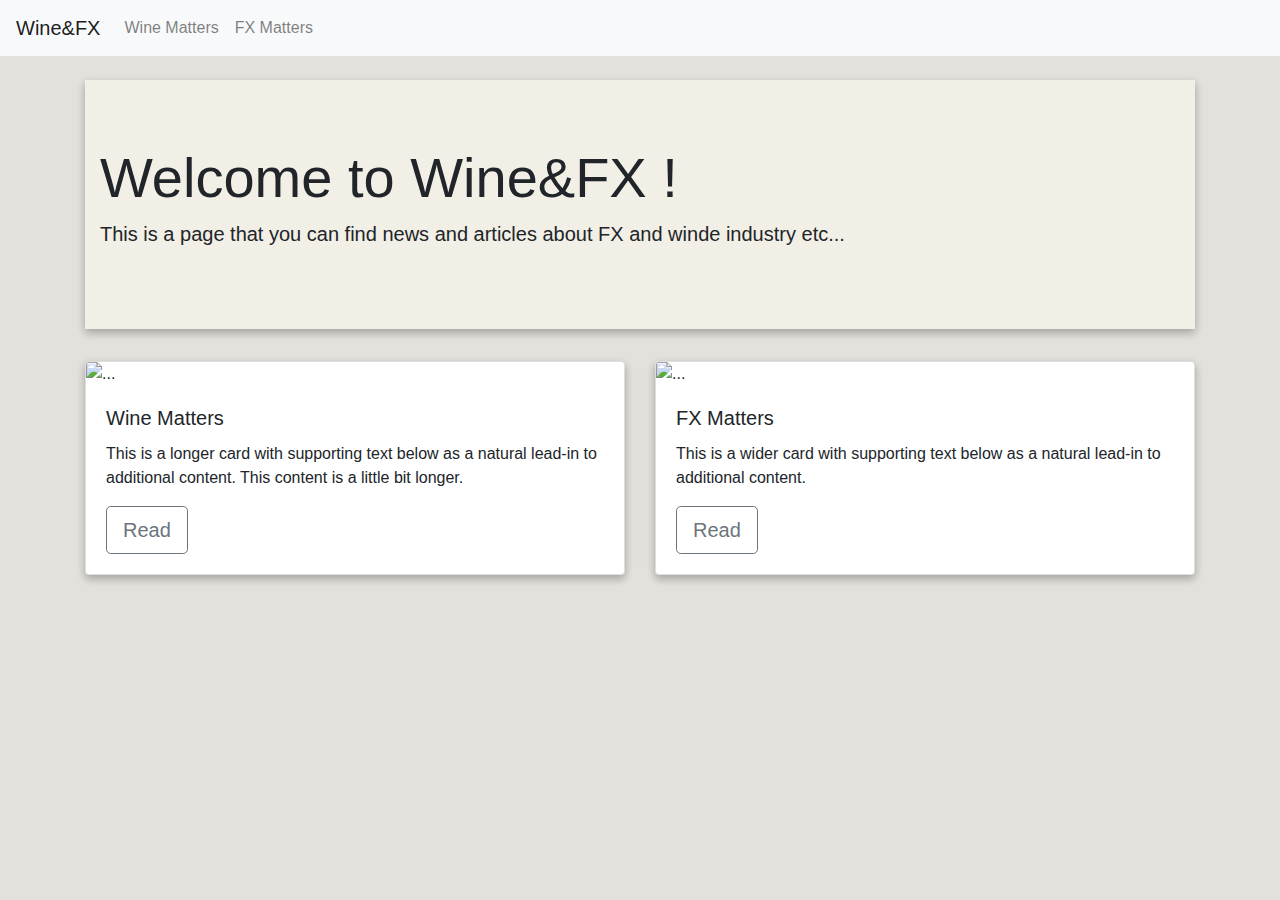
==== index.html @ f540f97a "initial commit" ====
<!DOCTYPE html>
<html lang="en">
  <head>
    <!-- Required meta tags -->
    <meta charset="utf-8" />
    <meta
      name="viewport"
      content="width=device-width, initial-scale=1, shrink-to-fit=no"
    />

    <!-- Bootstrap CSS -->
    <link
      rel="stylesheet"
      href="https://stackpath.bootstrapcdn.com/bootstrap/4.4.1/css/bootstrap.min.css"
      integrity="sha384-Vkoo8x4CGsO3+Hhxv8T/Q5PaXtkKtu6ug5TOeNV6gBiFeWPGFN9MuhOf23Q9Ifjh"
      crossorigin="anonymous"
    />
    <link rel="stylesheet" href="index.css" />

    <title>Wine&FX</title>
  </head>
  <body>
    <nav class="navbar navbar-expand-lg navbar-light bg-light">
      <a class="navbar-brand" href="#">Wine&FX</a>
      <button
        class="navbar-toggler"
        type="button"
        data-toggle="collapse"
        data-target="#navbarNavAltMarkup"
        aria-controls="navbarNavAltMarkup"
        aria-expanded="false"
        aria-label="Toggle navigation"
      >
        <span class="navbar-toggler-icon"></span>
      </button>
      <div class="collapse navbar-collapse" id="navbarNavAltMarkup">
        <div class="navbar-nav">
          <a class="nav-item nav-link" href="./wineMatters/wineMatters.html">Wine Matters</a>
          <a class="nav-item nav-link" href="./fxMatters/fxMatters.html">FX Matters</a>
        </div>
      </div>
    </nav>

    <div class="container">
      <div class="jumbotron jumbotron-fluid polaroid">
        <div class="container">
          <h1 class="display-4">Welcome to Wine&FX !</h1>
          <p class="lead">
            This is a page that you can find news and articles about FX and
            winde industry etc...
          </p>
        </div>
      </div>

      <div class="card-deck">
        <div class="card polaroid">
          <img
            src="https://images.unsplash.com/photo-1562601579-599dec564e06?ixlib=rb-1.2.1&ixid=eyJhcHBfaWQiOjEyMDd9&auto=format&fit=crop&w=1650&q=80"
            class="card-img-top"
            alt="..."
          />
          <div class="card-body">
            <h5 class="card-title">Wine Matters</h5>
            <p class="card-text">
              This is a longer card with supporting text below as a natural
              lead-in to additional content. This content is a little bit
              longer.
            </p>
            <a
            href="./wineMatters/wineMatters.html"
            class="btn btn-outline-secondary btn-lg"
            >Read</a
          >   
            </button>
          </div>
        </div>

        <div class="card polaroid">
          <img
            src="https://images.unsplash.com/photo-1563986768711-b3bde3dc821e?ixlib=rb-1.2.1&ixid=eyJhcHBfaWQiOjEyMDd9&auto=format&fit=crop&w=1648&q=80"
            class="card-img-top"
            alt="..."
          />
          <div class="card-body">
            <h5 class="card-title">FX Matters</h5>
            <p class="card-text">
              This is a wider card with supporting text below as a natural
              lead-in to additional content.
            </p>
              <a
                href="./fxMatters/fxMatters.html"
                class="btn btn-outline-secondary btn-lg"
                >Read</a
              >
            
            </button>
          </div>
        </div>
      </div>
    </div>

    <!-- Optional JavaScript -->
    <!-- jQuery first, then Popper.js, then Bootstrap JS -->
    <script
      src="https://code.jquery.com/jquery-3.4.1.slim.min.js"
      integrity="sha384-J6qa4849blE2+poT4WnyKhv5vZF5SrPo0iEjwBvKU7imGFAV0wwj1yYfoRSJoZ+n"
      crossorigin="anonymous"
    ></script>
    <script
      src="https://cdn.jsdelivr.net/npm/popper.js@1.16.0/dist/umd/popper.min.js"
      integrity="sha384-Q6E9RHvbIyZFJoft+2mJbHaEWldlvI9IOYy5n3zV9zzTtmI3UksdQRVvoxMfooAo"
      crossorigin="anonymous"
    ></script>
    <script
      src="https://stackpath.bootstrapcdn.com/bootstrap/4.4.1/js/bootstrap.min.js"
      integrity="sha384-wfSDF2E50Y2D1uUdj0O3uMBJnjuUD4Ih7YwaYd1iqfktj0Uod8GCExl3Og8ifwB6"
      crossorigin="anonymous"
    ></script>
    <script type="text/javascript" src="index.js"></script>
  </body>
</html>
---- index.css ----
body {
  background-color: #e3e1dc;
  padding-bottom: 30px;
}

.jumbotron {
  background-color: #f2efe6;
  margin-top: 80px;
}
.polaroid {
  box-shadow: 0 4px 8px 0 rgba(0, 0, 0, 0.2), 0 3px 10px 0 rgba(0, 0, 0, 0.1);
}

.navbar {
  overflow: hidden;
  position: fixed;
  width: 100%;
  top: 0;
  z-index: 1;
}

/* 
.list-group {
  margin: auto;
  float: left;
  padding-top: 20px;
}
.lead {
  margin: auto;
  left: 0;
  right: 0;
  padding-top: 10%;
}
.blogShort {
  border-bottom: 1px solid #ddd;
} */

/* .nav-sidebar {
  width: 100%;
  padding: 30px 0;
  border-right: 1px solid #ddd;
} */
/* .nav-sidebar a {
  color: #333;
  -webkit-transition: all 0.08s linear;
  -moz-transition: all 0.08s linear;
  -o-transition: all 0.08s linear;
  transition: all 0.08s linear;
} */
/* .nav-sidebar .active a {
  cursor: default;
  background-color: #0b56a8;
  color: #fff;
} */
/* .nav-sidebar .active a:hover {
  background-color: #e50000;
}
.nav-sidebar .text-overflow a,
.nav-sidebar .text-overflow .media-body {
  white-space: nowrap;
  overflow: hidden;
  -o-text-overflow: ellipsis;
  text-overflow: ellipsis;
} */

/* .btn-blog:hover,
.btn-blog:focus,
.btn-blog:active,
.btn-blog.active,
.open .dropdown-toggle.btn-blog {
  color: white;
  background-color: #0b56a8;
  border-color: #0b56a8;
} */
article h2 {
  color: #333333;
}
h2 {
  color: #0b56a8;
}
/* .margin10 {
  margin-bottom: 10px;
  margin-right: 10px;
} */

/* .container .text-style {
  text-align: justify;
  line-height: 23px;
  margin: 0 13px 0 0;
  font-size: 19px;
} */

.nav {
  display: inline;
  position: fixed;
  border: solid 1px black;
}

.nav a {
  border: solid 1px black;
}
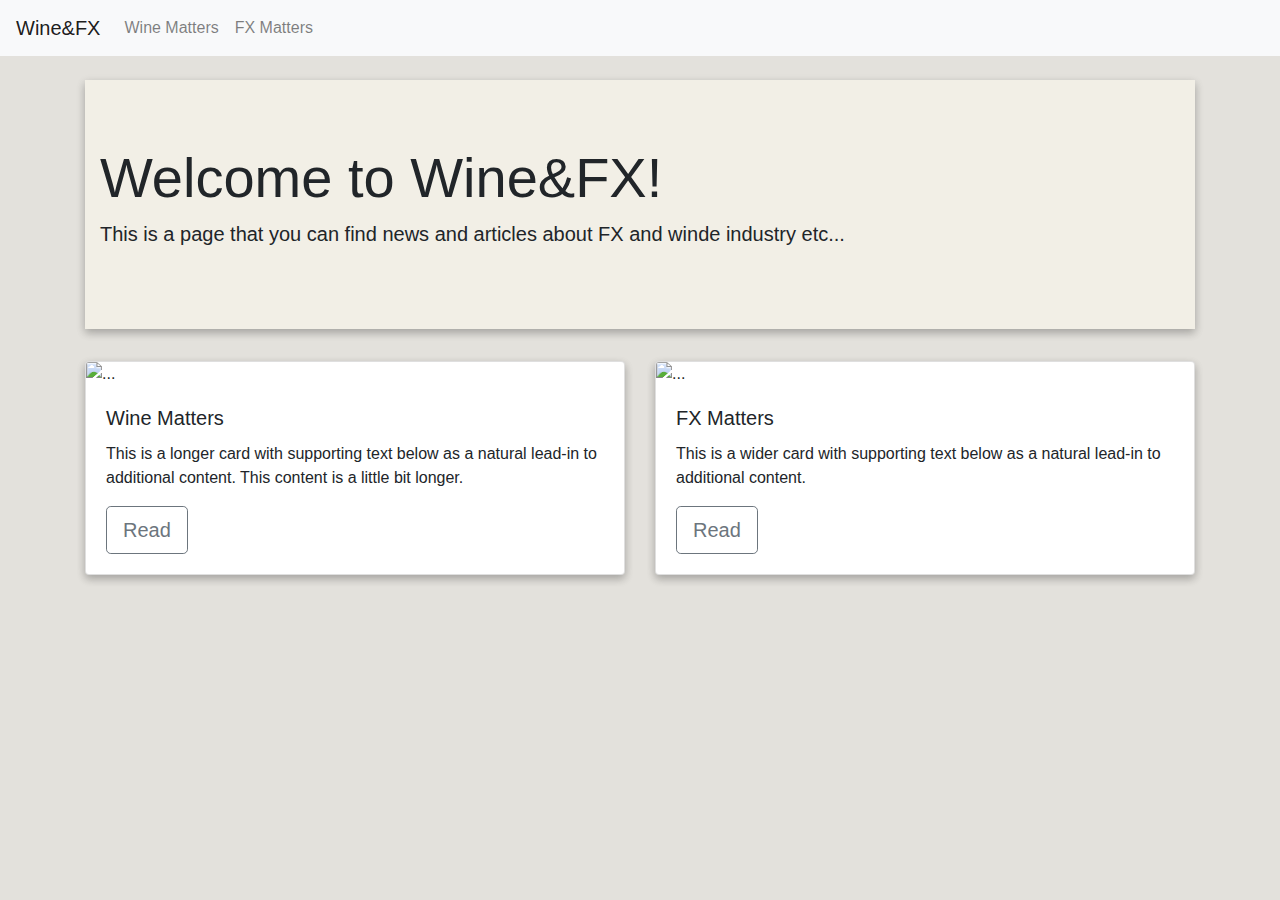
==== commit c31a666d: "add side bar" ====
--- a/index.html
+++ b/index.html
@@ -44,7 +44,7 @@
     <div class="container">
       <div class="jumbotron jumbotron-fluid polaroid">
         <div class="container">
-          <h1 class="display-4">Welcome to Wine&FX !</h1>
+          <h1 class="display-4">Welcome to Wine&FX!</h1>
           <p class="lead">
             This is a page that you can find news and articles about FX and
             winde industry etc...
--- a/index.css
+++ b/index.css
@@ -10,6 +10,9 @@
 .polaroid {
   box-shadow: 0 4px 8px 0 rgba(0, 0, 0, 0.2), 0 3px 10px 0 rgba(0, 0, 0, 0.1);
 }
+.polaroid1 {
+  box-shadow: 0 4px 8px 0 rgba(0, 0, 0, 0), 0 3px 10px 0 rgba(0, 0, 0, 0.1);
+}
 
 .navbar {
   overflow: hidden;
@@ -17,6 +20,12 @@
   width: 100%;
   top: 0;
   z-index: 1;
+}
+
+.list-group-item.active {
+  background-color: rgb(242, 239, 230);
+  /* border-color: rgb(242, 239, 230); */
+  border: none;
 }
 
 /* 
